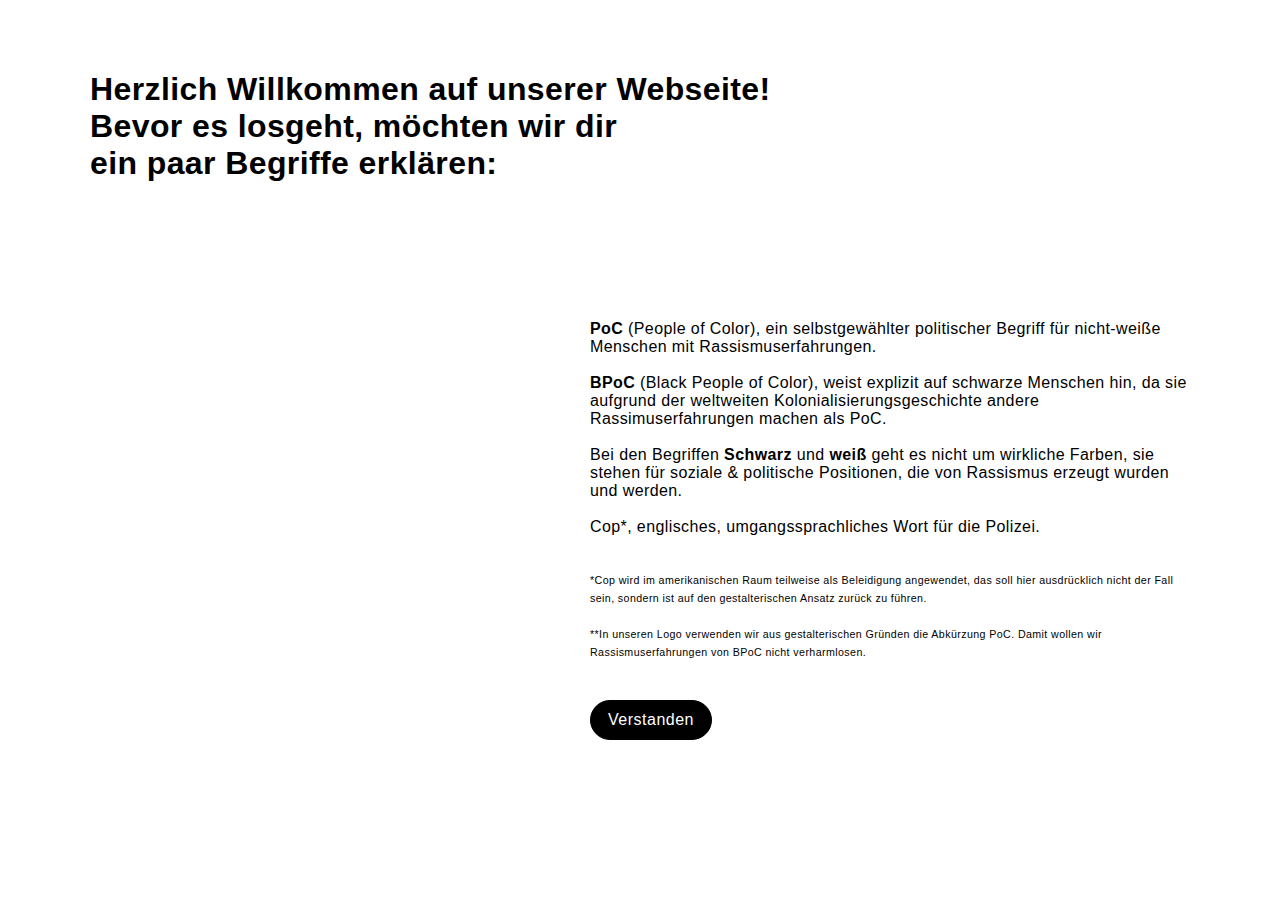
==== index.html @ cc82212c "Upload" ====
<!doctype html>
<html>
<head>
<meta charset="UTF-8">
<link href="styles.css" rel="stylesheet" type="text/css">
<title>Unbenanntes Dokument</title>
</head>

<body>
<main>

<div class="headline">
<h1>Herzlich Willkommen auf unserer Webseite! <br> Bevor es losgeht, möchten wir dir <br> ein paar Begriffe erklären:</h1>	
	</div>
<div class="textspalte">
<p><strong>PoC </strong>(People of Color), ein selbstgewählter politischer Begriff für nicht-weiße Menschen mit Rassismuserfahrungen.
<br><br> 


<strong>BPoC</strong> (Black People of Color), weist explizit auf schwarze Menschen hin, da sie aufgrund der weltweiten Kolonialisierungsgeschichte andere Rassimuserfahrungen machen als PoC.<br><br> 


Bei den Begriffen <strong>Schwarz</strong> und <strong>weiß </strong>geht es nicht um wirkliche Farben, sie stehen für soziale & politische Positionen, die von Rassismus erzeugt wurden und werden.<br><br>

Cop*, englisches, umgangssprachliches Wort für die Polizei.<br><br>
 </p>


<p2>
*Cop wird im amerikanischen Raum teilweise als Beleidigung angewendet, das soll hier
ausdrücklich nicht der Fall sein, sondern ist auf den gestalterischen Ansatz zurück zu führen. <br><br>

**In unseren Logo verwenden wir aus gestalterischen Gründen die Abkürzung PoC. Damit wollen wir Rassismuserfahrungen von BPoC nicht verharmlosen.</p2>
	
	
<div class="block">
<a href="Story.html"><btn id="verstanden1" class="button" >Verstanden</btn>	</a>
</div>	
	
</div>
	
	
</main>
</body>
</html>
---- styles.css ----
/* CSS Document */


html {
  position: fixed;
  height: 100%;
  overflow: hidden;
	overflow-x: hidden; -moz-overflow-x: hidden; -webkit-overflow-x: hidden; -ms-overflow-x: hidden; -o-overflow-x: hidden;
}



main {
	max-width: 1200px;
	margin-left: auto;
	margin-right: auto;
	padding-top: 0px;
	
}


body {
	font-family: forma-djr-display, sans-serif;
	font-weight: 600;
	font-style: normal;
	background-color: none;
	letter-spacing: 0.3pt;
	 width: 100vw;
  height: 100vh;
	margin:0;
  overflow-y: scroll;
  overflow-x: hidden;
  -webkit-overflow-scrolling: touch;	
}

a {text-decoration: none;
color: black;
font-weight: 500;
font-size: 10pt;
text-align: center;
display: block;
padding-bottom: 7px;}

a:hover{font-weight:600;
cursor: pointer;}

a:selected{font-weight:600;
}


p {font-weight: 400;}
p2 {font-weight: 400;
font-size: 8pt;
line-height: -10pt;
}



#logo{
	position: absolute;
	height: 80px;
	right: 50%;
	bottom: 5vh;
	margin-right: -40px;
	transition: all .5s linear;
		
}

/*.logovideo{margin: auto; height: 10vh;  display: block; padding-top: 5vh}*/

.headline {width: 60%;
padding: 50px;}

.pfeil{
	height: 5vh;
	float: right;
	position: absolute;
	right: 5vw;
	bottom: 8vh;	
}

.pfeil:hover{
	opacity: 0.3;
}

#pfli1, #pfre1, #pfli2, #pfre2, #pfli3, #pfre3, #pfli4, #pfre4{display: none;}

.pfeillinks{ position: absolute;
	height: 5vh;
	right: 70%;
	bottom: 8vh;
}



.pfeilrechts{ position: absolute;
	height: 5vh;
	right: 30%;
	bottom: 8vh;
}


.textspalte {width: 50%;
padding: 50px;
position: relative;
float: right;}

#nohover2:hover{cursor: default;}
#nohover:hover{cursor: default;}

#Btext1, #Ctext1, #Btext2, #Ctext2, #Btext3, #Ctext3, #Btext4, #Ctext4, #Btext5, #Ctext5, #Btext6, #Ctext6 {display: none; max-width: 50vw;}

#Btext2, #Btext4, #Btext5{margin-bottom: -20px;}


.BpocText{ width: 70%;
position: absolute;
bottom:7vh;
right: 0;
margin: 0 10vw 0 0vw;
text-align: center;}



.CopText{ width: 70%;
position: absolute;
bottom:7vh;
left: 0;
margin: 0 0vw 0 10vw;
text-align: center;}




.container img, .container video{
	width: 100%;
	height: 80vh;
	object-fit: cover;
	transition: all .5s linear;
	
}

#bpoc{transition: all .5s linear;}
#cop{transition: all .5s linear;}

.container {
  position: relative;
  text-align: center;
  color: white;
	width: 50%;
	
	display: inline-block;
	float: left;
}


.textonhover {
  position: absolute;
  top: 50%;
  left: 50%;
  transform: translate(-50%, -50%);
}

.overlay{
 position: absolute;
  top: 0;
  bottom: 0;
  left: 0;
  right: 0;
  height: auto;
  width: 100%;
  opacity: 0;
  transition: .5s ease;
  background-color: rgba(154,154,154, 0.4)}

.container:hover .overlay {
  opacity: 1;
}



.block{display: block;
}



.button{
border: 1px solid black;
border-radius: 32px;
color: white;
padding: 10px 10px;
min-width: 100px;
text-align: center;
text-decoration: none;
font-size: 12pt;
background-color: black;
display: inline-block;
float: left;
margin-top: 40px;
letter-spacing: 0.5px;
font-weight: 500;
}


.button:hover{
color: black;
background-color: white;
}
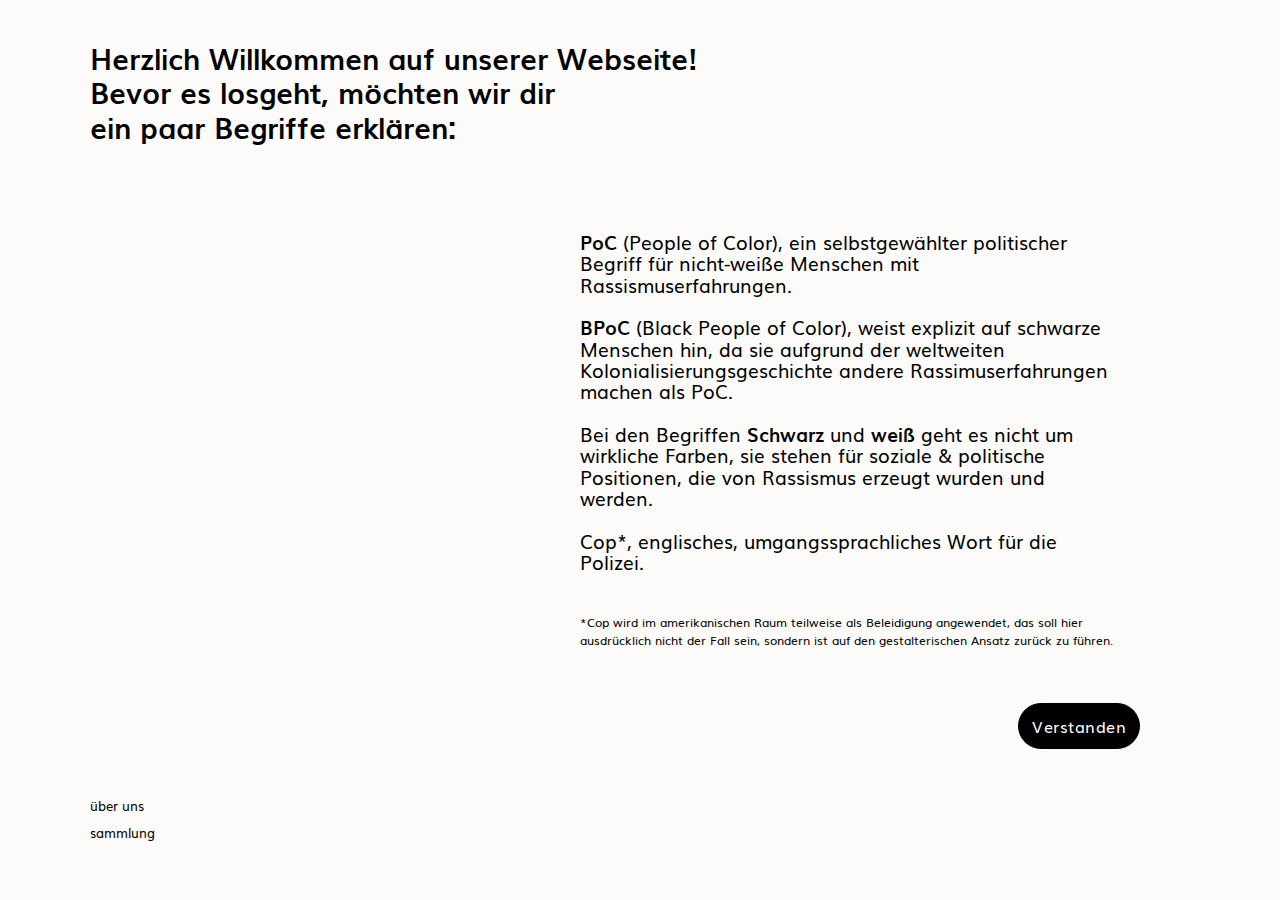
==== commit dc42a475: "update 2" ====
--- a/index.html
+++ b/index.html
@@ -12,7 +12,14 @@
 <div class="headline">
 <h1>Herzlich Willkommen auf unserer Webseite! <br> Bevor es losgeht, möchten wir dir <br> ein paar Begriffe erklären:</h1>	
 	</div>
+	
+	
+
 <div class="textspalte">
+	
+<div></div>	
+	
+<div>
 <p><strong>PoC </strong>(People of Color), ein selbstgewählter politischer Begriff für nicht-weiße Menschen mit Rassismuserfahrungen.
 <br><br> 
 
@@ -30,15 +37,26 @@
 *Cop wird im amerikanischen Raum teilweise als Beleidigung angewendet, das soll hier
 ausdrücklich nicht der Fall sein, sondern ist auf den gestalterischen Ansatz zurück zu führen. <br><br>
 
-**In unseren Logo verwenden wir aus gestalterischen Gründen die Abkürzung PoC. Damit wollen wir Rassismuserfahrungen von BPoC nicht verharmlosen.</p2>
+**In unseren Logo verwenden wir aus gestalterischen Gründen die Abkürzung PoC. Damit wollen wir Rassismuserfahrungen von BPoC nicht verharmlosen.</p2>	
+	</div>
 	
+
+	
+</div>
 	
 <div class="block">
 <a href="Story.html"><btn id="verstanden1" class="button" >Verstanden</btn>	</a>
-</div>	
+</div>
+	
+	
+<div class="leisteunten">
+	<div class="linkunten"><a class="notransf" href="uberuns.html">über uns</a></div>	
+	<div class="rechtsunten"><a class="notransf" href="Danke.html">sammlung</a></div>
+	
 	
 </div>
-	
+
+
 	
 </main>
 </body>
--- a/styles.css
+++ b/styles.css
@@ -1,10 +1,21 @@
 /* CSS Document */
+
+@font-face { font-family: 'meine-schrift';
+             src: url('./fonts/Muli.ttf') format('truetype'); 
+	font-weight: normal;
+	}
+@font-face { font-family: 'meine-schrift';
+             src: url('./fonts/Muli-Bold.ttf') format('truetype'); 
+		font-weight: 800;
+	}
+
 
 
 html {
   position: fixed;
   height: 100%;
   overflow: hidden;
+	background-color: #FCFBF9;
 	overflow-x: hidden; -moz-overflow-x: hidden; -webkit-overflow-x: hidden; -ms-overflow-x: hidden; -o-overflow-x: hidden;
 }
 
@@ -15,16 +26,18 @@
 	margin-left: auto;
 	margin-right: auto;
 	padding-top: 0px;
-	
-}
+	hyphens: auto; 
+	padding-bottom: 120px;
+	
+}
+
 
 
 body {
-	font-family: forma-djr-display, sans-serif;
+	font-family: meine-schrift, arial, sans-serif;
 	font-weight: 600;
 	font-style: normal;
 	background-color: none;
-	letter-spacing: 0.3pt;
 	 width: 100vw;
   height: 100vh;
 	margin:0;
@@ -47,13 +60,86 @@
 a:selected{font-weight:600;
 }
 
-
-p {font-weight: 400;}
-p2 {font-weight: 400;
-font-size: 8pt;
+.notransf{
+	text-align: left;
+}
+
+
+h1{ font-size: 22pt;
+line-height: 26pt;
+font-weight: bold;}
+
+p {font-weight: 400;
+hyphens: auto;
+font-size: 14pt;
+line-height: 16pt;}
+p2, a2{font-weight: 400;
+font-size: 9pt;
 line-height: -10pt;
-}
-
+	padding: 0;
+	hyphens: auto; 
+}
+
+
+p2{
+	position: relative;
+	bottom: 0;
+	left: 0;
+	text-align: left;
+	display:inline-block;
+}
+
+
+.textbuch{
+position: relative;
+padding: 0; margin: 0;
+top: 3px;
+
+}
+
+.textbuch p{padding: 0; margin: 0;}
+
+.textspalte h2{padding: 50px 0px 15px 0px;
+font-size: 15pt;}
+
+.empfehlung {	
+	height:auto;
+	width: 100%;
+	display: grid;
+	grid-gap: 30px;
+	grid-template-columns: 100px 300px;
+	padding-bottom: 20px;
+	
+	}
+
+.empfbild{
+	object-fit: cover;
+	height: auto;
+	width: 100px;
+  
+}
+
+
+.leisteunten {
+	position: absolute;
+	bottom: 50px;
+	
+	height: 50px;
+	padding: 5px;
+	padding-left: 50px;
+	display: block;
+	
+}
+.linkunten{ 
+	display: block;
+	font-size: 15pt;
+}
+
+.rechtsunten{
+	display: block;
+	
+	right: 50px;
+}
 
 
 #logo{
@@ -61,15 +147,22 @@
 	height: 80px;
 	right: 50%;
 	bottom: 5vh;
-	margin-right: -40px;
+	margin-right: -50px;
 	transition: all .5s linear;
+	mix-blend-mode: multiply;
 		
 }
 
+#logo video{
+	mix-blend-mode: multiply;
+}
+
 /*.logovideo{margin: auto; height: 10vh;  display: block; padding-top: 5vh}*/
 
 .headline {width: 60%;
-padding: 50px;}
+padding: 50px;
+	padding-top: 20px;
+}
 
 .pfeil{
 	height: 5vh;
@@ -88,6 +181,7 @@
 .pfeillinks{ position: absolute;
 	height: 5vh;
 	right: 70%;
+	margin-right: -25px;
 	bottom: 8vh;
 }
 
@@ -97,20 +191,37 @@
 	height: 5vh;
 	right: 30%;
 	bottom: 8vh;
-}
-
-
-.textspalte {width: 50%;
-padding: 50px;
-position: relative;
-float: right;}
-
-#nohover2:hover{cursor: default;}
+	margin-left: -25px;
+}
+
+
+.textspalte {width: 90%;
+display: grid;
+	height: 50vh;
+grid-template-columns: 1fr 1fr;
+padding-right: 50px;
+overflow:auto;
+
+}
+
+
+
+
+#nohover2:hover{cursor: default;
+}
 #nohover:hover{cursor: default;}
 
 #Btext1, #Ctext1, #Btext2, #Ctext2, #Btext3, #Ctext3, #Btext4, #Ctext4, #Btext5, #Ctext5, #Btext6, #Ctext6 {display: none; max-width: 50vw;}
 
-#Btext2, #Btext4, #Btext5{margin-bottom: -20px;}
+
+#nohover2, #nohover{text-transform: uppercase;
+letter-spacing: 1pt;
+	opacity: 0.3;
+font-size: 7pt;
+padding-bottom: 10px;
+line-height: 10pt;}
+
+#Btext2, #Btext4, #Btext5{margin-bottom: -20px; }
 
 
 .BpocText{ width: 70%;
@@ -134,7 +245,7 @@
 
 .container img, .container video{
 	width: 100%;
-	height: 80vh;
+	height: 70vh;
 	object-fit: cover;
 	transition: all .5s linear;
 	
@@ -159,6 +270,12 @@
   top: 50%;
   left: 50%;
   transform: translate(-50%, -50%);
+}
+
+
+#overlay3{
+	opacity: 1;
+	color: red;
 }
 
 .overlay{
@@ -167,7 +284,7 @@
   bottom: 0;
   left: 0;
   right: 0;
-  height: auto;
+  height: 70vh;
   width: 100%;
   opacity: 0;
   transition: .5s ease;
@@ -195,7 +312,8 @@
 font-size: 12pt;
 background-color: black;
 display: inline-block;
-float: left;
+float: right;
+	margin-right: 100px;
 margin-top: 40px;
 letter-spacing: 0.5px;
 font-weight: 500;
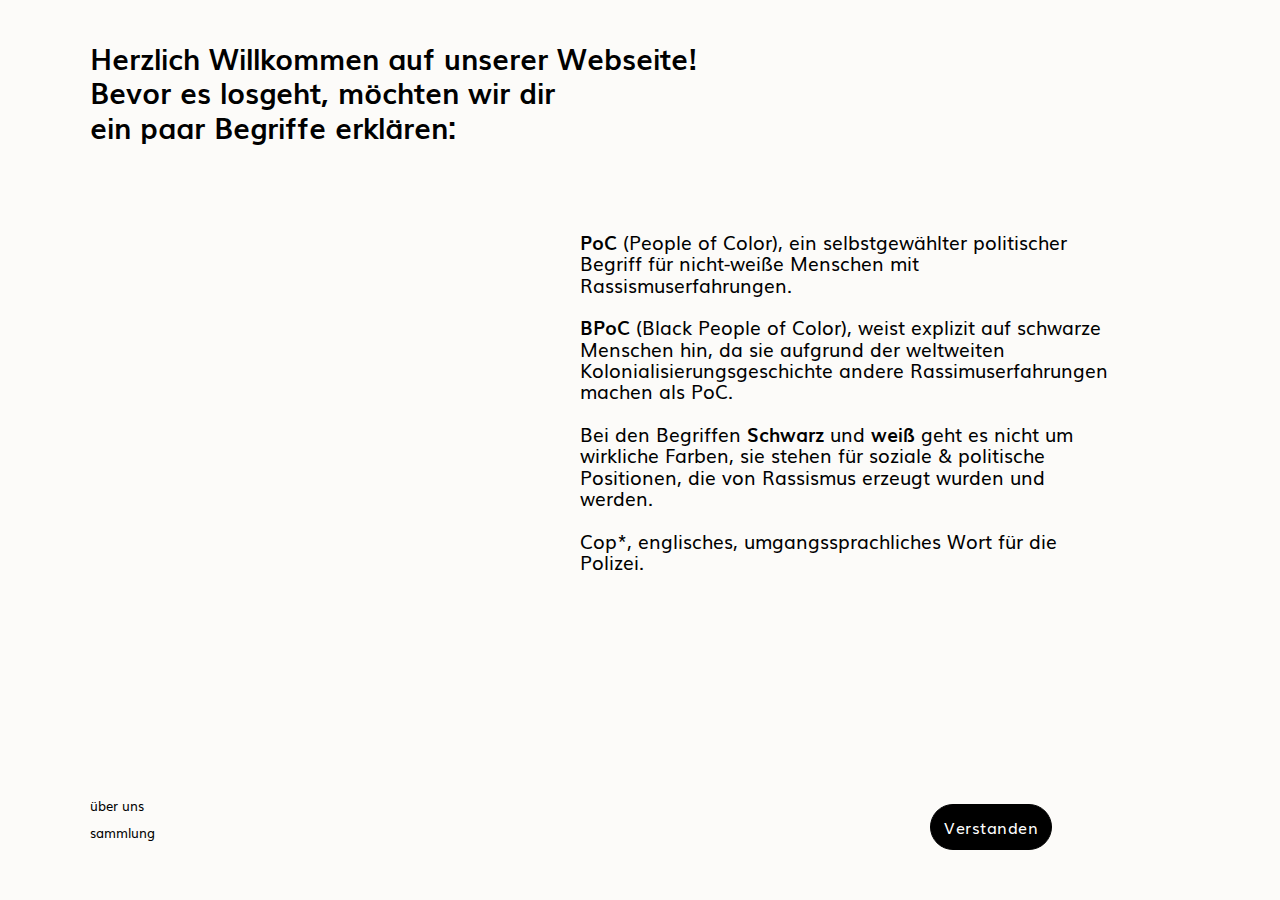
==== commit 5edae545: "Update 841" ====
--- a/index.html
+++ b/index.html
@@ -3,7 +3,7 @@
 <head>
 <meta charset="UTF-8">
 <link href="styles.css" rel="stylesheet" type="text/css">
-<title>Unbenanntes Dokument</title>
+<title>COPOC</title>
 </head>
 
 <body>
@@ -45,7 +45,7 @@
 </div>
 	
 <div class="block">
-<a href="Story.html"><btn id="verstanden1" class="button" >Verstanden</btn>	</a>
+<a href="Story1.html"><btn id="verstanden1" class="button" >Verstanden</btn>	</a>
 </div>
 	
 	
--- a/styles.css
+++ b/styles.css
@@ -26,7 +26,7 @@
 	margin-left: auto;
 	margin-right: auto;
 	padding-top: 0px;
-	hyphens: auto; 
+	
 	padding-bottom: 120px;
 	
 }
@@ -72,7 +72,8 @@
 p {font-weight: 400;
 hyphens: auto;
 font-size: 14pt;
-line-height: 16pt;}
+line-height: 16pt;
+text-align: left;}
 p2, a2{font-weight: 400;
 font-size: 9pt;
 line-height: -10pt;
@@ -109,16 +110,27 @@
 	grid-gap: 30px;
 	grid-template-columns: 100px 300px;
 	padding-bottom: 20px;
+	border-bottom: 1px solid #AEAEAE;
+	padding-top: 10px;
 	
 	}
 
 .empfbild{
 	object-fit: cover;
 	height: auto;
-	width: 100px;
+	width: 90px;
   
 }
 
+
+
+.auswertungimg{
+	object-fit: cover;
+	height: auto;
+	width: 300px;
+	padding-left: 50px;
+	paddding-right: 30px;
+}
 
 .leisteunten {
 	position: absolute;
@@ -141,6 +153,10 @@
 	right: 50px;
 }
 
+
+#mail {
+	font-size: 14pt;
+}
 
 #logo{
 	position: absolute;
@@ -165,7 +181,7 @@
 }
 
 .pfeil{
-	height: 5vh;
+	height: 6vh;
 	float: right;
 	position: absolute;
 	right: 5vw;
@@ -179,8 +195,8 @@
 #pfli1, #pfre1, #pfli2, #pfre2, #pfli3, #pfre3, #pfli4, #pfre4{display: none;}
 
 .pfeillinks{ position: absolute;
-	height: 5vh;
-	right: 70%;
+	height: 6vh;
+	right: 66.5%;
 	margin-right: -25px;
 	bottom: 8vh;
 }
@@ -188,8 +204,8 @@
 
 
 .pfeilrechts{ position: absolute;
-	height: 5vh;
-	right: 30%;
+	height: 6vh;
+	right: 32%;
 	bottom: 8vh;
 	margin-left: -25px;
 }
@@ -197,7 +213,7 @@
 
 .textspalte {width: 90%;
 display: grid;
-	height: 50vh;
+height: 40vh;
 grid-template-columns: 1fr 1fr;
 padding-right: 50px;
 overflow:auto;
@@ -214,12 +230,12 @@
 #Btext1, #Ctext1, #Btext2, #Ctext2, #Btext3, #Ctext3, #Btext4, #Ctext4, #Btext5, #Ctext5, #Btext6, #Ctext6 {display: none; max-width: 50vw;}
 
 
-#nohover2, #nohover{text-transform: uppercase;
-letter-spacing: 1pt;
-	opacity: 0.3;
-font-size: 7pt;
+#nohover2, #nohover{
+font-size: 12pt;
+font-weight: bold;
 padding-bottom: 10px;
-line-height: 10pt;}
+padding-top: -20px;
+}
 
 #Btext2, #Btext4, #Btext5{margin-bottom: -20px; }
 
@@ -252,17 +268,19 @@
 }
 
 #bpoc{transition: all .5s linear;}
-#cop{transition: all .5s linear;}
+#cop{transition: all .5s linear;
+margin-right: 1%;}
 
 .container {
   position: relative;
   text-align: center;
   color: white;
-	width: 50%;
+	width: 49.5%;
 	
 	display: inline-block;
 	float: left;
 }
+
 
 
 .textonhover {
@@ -296,6 +314,9 @@
 
 
 
+.line {height: 10px;
+color: black;}
+
 .block{display: block;
 }
 
@@ -312,9 +333,11 @@
 font-size: 12pt;
 background-color: black;
 display: inline-block;
+position: fixed;
 float: right;
-	margin-right: 100px;
-margin-top: 40px;
+margin-right: 100px;
+bottom: 50px;
+right: 10%;
 letter-spacing: 0.5px;
 font-weight: 500;
 }
